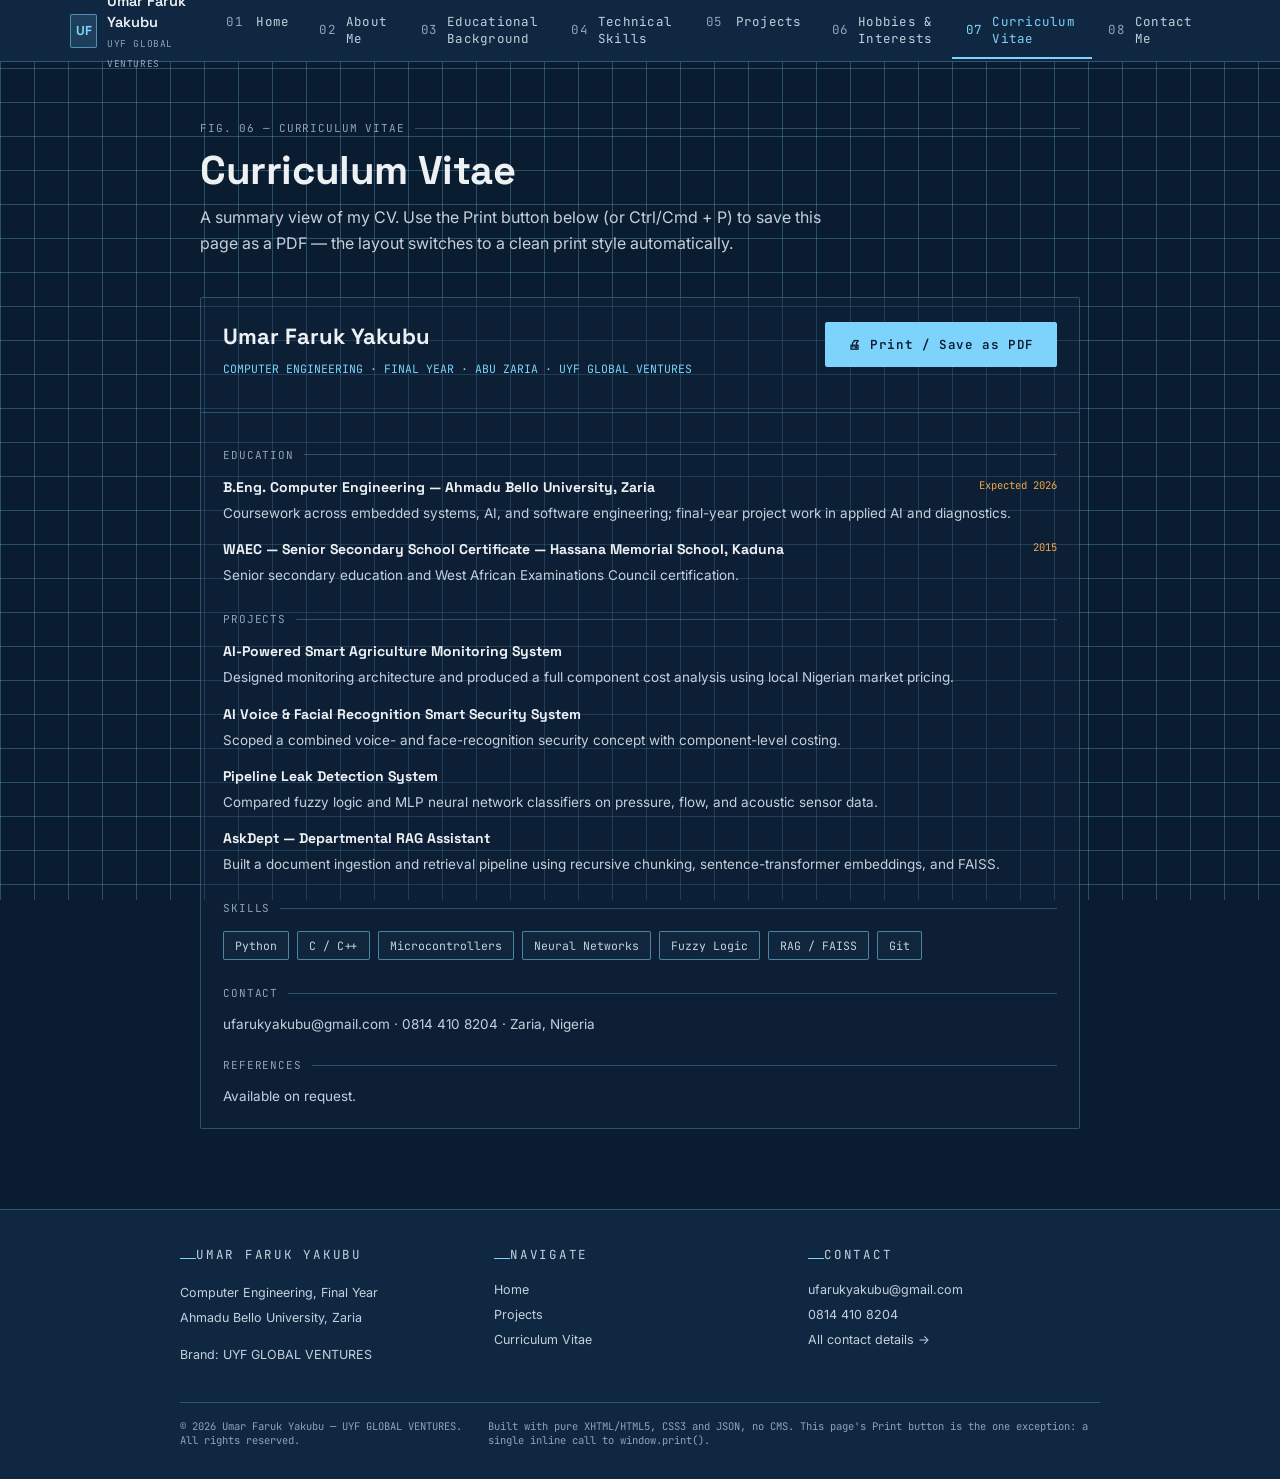
==== cv.html @ f2180076 "First commit" ====
<!DOCTYPE html>
<html lang="en">
<head>
<meta charset="UTF-8" />
<meta name="viewport" content="width=device-width, initial-scale=1.0" />
<title>Curriculum Vitae — Umar Faruk Yakubu</title>
<meta name="description" content="Curriculum Vitae of Umar Faruk Yakubu, final-year Computer Engineering student." />
<link rel="preconnect" href="https://fonts.googleapis.com" />
<link rel="preconnect" href="https://fonts.gstatic.com" crossorigin="crossorigin" />
<link href="https://fonts.googleapis.com/css2?family=Space+Grotesk:wght@400;500;600;700&amp;family=Inter:wght@400;500;600&amp;family=JetBrains+Mono:wght@400;500;600&amp;display=swap" rel="stylesheet" />
<link rel="stylesheet" href="assets/css/styles.css" />
<style>
  @media print{
    .site-header, footer.site, .btn{ display:none; }
    body{ padding-top:0; background:#fff; color:#000; }
    .cv-sheet{ border-color:#000; }
  }
</style>
<script type="application/ld+json">
{
  "@context": "https://schema.org",
  "@type": "ProfilePage",
  "name": "Curriculum Vitae — Umar Faruk Yakubu",
  "url": "cv.html",
  "mainEntity": {
    "@type": "Person",
    "name": "Umar Faruk Yakubu",
    "alternateName": "El Farouq",
    "email": "mailto:ufarukyakubu@gmail.com",
    "telephone": "+234-814-410-8204",
    "alumniOf": {
      "@type": "CollegeOrUniversity",
      "name": "Ahmadu Bello University, Zaria"
    }
  }
}
</script>
</head>
<body>

<header class="site-header">
  <div class="nav-wrap">
    <a class="brand" href="index.html">
      <span class="chip">UF</span>
      <span class="btext"><span class="n1">Umar Faruk Yakubu</span><br /><span class="n2">UYF GLOBAL VENTURES</span></span>
    </a>
    <input type="checkbox" id="nav-toggle" />
    <label class="nav-burger" for="nav-toggle" aria-label="Toggle navigation menu"><span></span></label>
    <nav class="site-nav" aria-label="Primary">
      <ul>
        <li><a href="index.html"><span class="pin">01</span>Home</a></li>
        <li><a href="about.html"><span class="pin">02</span>About Me</a></li>
        <li><a href="education.html"><span class="pin">03</span>Educational Background</a></li>
        <li><a href="skills.html"><span class="pin">04</span>Technical Skills</a></li>
        <li><a href="projects.html"><span class="pin">05</span>Projects</a></li>
        <li><a href="hobbies.html"><span class="pin">06</span>Hobbies &amp; Interests</a></li>
        <li data-current="true"><a href="cv.html"><span class="pin">07</span>Curriculum Vitae</a></li>
        <li><a href="contact.html"><span class="pin">08</span>Contact Me</a></li>
      </ul>
    </nav>
  </div>
</header>

<main>
  <div class="frame">
    <p class="fig"><span>FIG. 06 — CURRICULUM VITAE</span><span class="ln"></span></p>
    <h1 class="pagehead">Curriculum Vitae</h1>
    <p class="lede">A summary view of my CV. Use the Print button below (or Ctrl/Cmd + P) to save this page as a PDF — the layout switches to a clean print style automatically.</p>

    <div class="cv-sheet">
      <div class="cv-head">
        <div>
          <h2>Umar Faruk Yakubu</h2>
          <p class="role-line">COMPUTER ENGINEERING · FINAL YEAR · ABU ZARIA · UYF GLOBAL VENTURES</p>
        </div>
        <button type="button" class="btn btn-primary" onclick="window.print()">🖨 Print / Save as PDF</button>
      </div>
      <div class="cv-body">
        <div class="cv-section">
          <p class="fig"><span>EDUCATION</span><span class="ln"></span></p>
          <div class="cv-entry">
            <div class="top"><h4>B.Eng. Computer Engineering — Ahmadu Bello University, Zaria</h4><span class="when">Expected 2026</span></div>
            <p>Coursework across embedded systems, AI, and software engineering; final-year project work in applied AI and diagnostics.</p>
          </div>
          <div class="cv-entry">
            <div class="top"><h4>WAEC — Senior Secondary School Certificate — Hassana Memorial School, Kaduna</h4><span class="when">2015</span></div>
            <p>Senior secondary education and West African Examinations Council certification.</p>
          </div>
        </div>

        <div class="cv-section">
          <p class="fig"><span>PROJECTS</span><span class="ln"></span></p>
          <div class="cv-entry">
            <div class="top"><h4>AI-Powered Smart Agriculture Monitoring System</h4></div>
            <p>Designed monitoring architecture and produced a full component cost analysis using local Nigerian market pricing.</p>
          </div>
          <div class="cv-entry">
            <div class="top"><h4>AI Voice &amp; Facial Recognition Smart Security System</h4></div>
            <p>Scoped a combined voice- and face-recognition security concept with component-level costing.</p>
          </div>
          <div class="cv-entry">
            <div class="top"><h4>Pipeline Leak Detection System</h4></div>
            <p>Compared fuzzy logic and MLP neural network classifiers on pressure, flow, and acoustic sensor data.</p>
          </div>
          <div class="cv-entry">
            <div class="top"><h4>AskDept — Departmental RAG Assistant</h4></div>
            <p>Built a document ingestion and retrieval pipeline using recursive chunking, sentence-transformer embeddings, and FAISS.</p>
          </div>
        </div>

        <div class="cv-section">
          <p class="fig"><span>SKILLS</span><span class="ln"></span></p>
          <div class="tag-row">
            <span>Python</span><span>C / C++</span><span>Microcontrollers</span><span>Neural Networks</span><span>Fuzzy Logic</span><span>RAG / FAISS</span><span>Git</span>
          </div>
        </div>

        <div class="cv-section">
          <p class="fig"><span>CONTACT</span><span class="ln"></span></p>
          <p style="font-size:13.5px;color:var(--paper-dim);margin:0;">
            <a href="mailto:ufarukyakubu@gmail.com">ufarukyakubu@gmail.com</a> · <a href="tel:+2348144108204">0814 410 8204</a> · Zaria, Nigeria
          </p>
        </div>

        <div class="cv-section">
          <p class="fig"><span>REFERENCES</span><span class="ln"></span></p>
          <p style="font-size:13.5px;color:var(--paper-dim);margin:0;">Available on request.</p>
        </div>
      </div>
    </div>
  </div>
</main>

<footer class="site">
  <div class="foot-wrap">
    <div class="foot-col">
      <p class="eyebrow">Umar Faruk Yakubu</p>
      <p>Computer Engineering, Final Year<br />Ahmadu Bello University, Zaria</p>
      <p>Brand: UYF GLOBAL VENTURES</p>
    </div>
    <div class="foot-col">
      <p class="eyebrow">Navigate</p>
      <a href="index.html">Home</a>
      <a href="projects.html">Projects</a>
      <a href="cv.html">Curriculum Vitae</a>
    </div>
    <div class="foot-col">
      <p class="eyebrow">Contact</p>
      <address>
        <a href="mailto:ufarukyakubu@gmail.com">ufarukyakubu@gmail.com</a>
        <a href="tel:+2348144108204">0814 410 8204</a>
      </address>
      <a href="contact.html">All contact details →</a>
    </div>
  </div>
  <div class="foot-bottom">
    <span>&copy; 2026 Umar Faruk Yakubu — UYF GLOBAL VENTURES. All rights reserved.</span>
    <span>Built with pure XHTML/HTML5, CSS3 and JSON, no CMS. This page's Print button is the one exception: a single inline call to window.print().</span>
  </div>
</footer>

</body>
</html>
---- assets/css/styles.css ----
/* =========================================================
   UYF GLOBAL VENTURES — El Farouq Portfolio
   Pure CSS. No frameworks. No JavaScript.
   Mobile-first, then scaled up with min-width media queries.
   ========================================================= */

:root{
  --blue-deep:#0a1c30;
  --blue-panel:#0f2740;
  --blue-panel-2:#123256;
  --blue-line: rgba(125,211,252,0.28);
  --blue-line-strong: rgba(125,211,252,0.55);
  --cyan:#7dd3fc;
  --cyan-soft: rgba(125,211,252,0.14);
  --amber:#f2a54a;
  --paper:#eef1f4;
  --paper-dim:#c4d0dc;
  --ink-soft:#8fa3b8;
  --ok-green:#7ee0b8;
  --radius:2px;
  --display: 'Space Grotesk', Georgia, serif;
  --body: 'Inter', Arial, sans-serif;
  --mono: 'JetBrains Mono', 'Courier New', monospace;
  --nav-h: 62px;
}

*, *::before, *::after{ box-sizing:border-box; }
html{ scroll-behavior:smooth; }
body{
  margin:0;
  background:var(--blue-deep);
  color:var(--paper);
  font-family:var(--body);
  -webkit-font-smoothing:antialiased;
  background-image:
    linear-gradient(var(--blue-line) 1px, transparent 1px),
    linear-gradient(90deg, var(--blue-line) 1px, transparent 1px);
  background-size:34px 34px;
  background-attachment:fixed;
  padding-top:var(--nav-h);
}

@media (prefers-reduced-motion: reduce){
  html{ scroll-behavior:auto; }
  *{ animation-duration:0.001ms !important; transition-duration:0.001ms !important; }
}

a{ color:inherit; text-decoration:none; }
img{ max-width:100%; display:block; }
:focus-visible{ outline:2px solid var(--cyan); outline-offset:3px; }

.eyebrow{
  font-family:var(--mono);
  font-size:11px;
  letter-spacing:.14em;
  text-transform:uppercase;
  color:var(--cyan);
  display:flex; align-items:center; gap:8px;
  margin:0 0 10px;
}
.eyebrow::before{ content:''; width:16px; height:1px; background:var(--cyan); display:inline-block; }

/* =========================================================
   HEADER + NAVIGATION (pure CSS checkbox-hack mobile menu)
   ========================================================= */
.site-header{
  position:fixed; top:0; left:0; right:0; z-index:100;
  height:var(--nav-h);
  background:var(--blue-panel);
  border-bottom:1px solid var(--blue-line);
  display:flex; align-items:center;
}
.nav-wrap{
  width:100%; max-width:1180px; margin:0 auto;
  display:flex; align-items:center; justify-content:space-between;
  padding:0 20px;
}
.brand{ display:flex; align-items:center; gap:10px; }
.brand .chip{
  width:34px; height:34px; border:1px solid var(--blue-line-strong);
  border-radius:var(--radius); display:flex; align-items:center; justify-content:center;
  font-family:var(--display); font-weight:700; color:var(--cyan); font-size:13px;
  background:var(--cyan-soft);
}
.brand .btext{ line-height:1.25; }
.brand .btext .n1{ font-family:var(--display); font-weight:600; font-size:14.5px; }
.brand .btext .n2{ font-family:var(--mono); font-size:9.5px; color:var(--ink-soft); letter-spacing:.06em; }

/* checkbox hack: no JavaScript, pure CSS state toggle */
#nav-toggle{ position:absolute; opacity:0; pointer-events:none; }
.nav-burger{
  display:flex; align-items:center; justify-content:center;
  width:38px; height:38px; border:1px solid var(--blue-line-strong);
  border-radius:var(--radius); background:var(--cyan-soft); cursor:pointer;
}
.nav-burger span, .nav-burger span::before, .nav-burger span::after{
  content:''; display:block; position:relative; width:18px; height:2px; background:var(--cyan);
}
.nav-burger span::before{ position:absolute; top:-6px; width:18px; height:2px; background:var(--cyan); }
.nav-burger span::after{ position:absolute; top:6px; width:18px; height:2px; background:var(--cyan); }

.site-nav{
  position:fixed; top:var(--nav-h); left:0; right:0; bottom:0;
  background:var(--blue-deep);
  border-top:1px solid var(--blue-line);
  padding:10px 0;
  max-height:0; overflow:hidden;
  transition:max-height .3s ease;
}
#nav-toggle:checked ~ .site-nav{ max-height:600px; overflow-y:auto; }

.site-nav ul{ list-style:none; margin:0; padding:0; max-width:1180px; margin:0 auto; }
.site-nav a{
  display:flex; align-items:center; gap:10px;
  padding:14px 24px; font-size:14.5px; color:var(--paper-dim);
  border-left:2px solid transparent; font-family:var(--mono); font-size:12.5px;
  letter-spacing:.02em;
}
.site-nav a:hover, .site-nav a:focus-visible{ background:rgba(125,211,252,.06); color:var(--paper); }
.site-nav li[data-current="true"] a{
  color:var(--cyan); border-left-color:var(--cyan); background:var(--cyan-soft);
}
.site-nav .pin{ color:var(--ink-soft); width:20px; display:inline-block; }
.site-nav li[data-current="true"] .pin{ color:var(--cyan); }

@media (min-width:860px){
  .nav-burger{ display:none; }
  .site-nav{
    position:static; max-height:none; overflow:visible; border-top:none; padding:0;
    background:transparent; flex:1;
  }
  .site-nav ul{ display:flex; justify-content:flex-end; gap:2px; }
  .site-nav a{ padding:10px 14px; border-left:none; border-bottom:2px solid transparent; }
  .site-nav li[data-current="true"] a{ border-left:none; border-bottom-color:var(--cyan); background:transparent; }
  .nav-wrap{ align-items:center; }
}

/* =========================================================
   PAGE FRAME
   ========================================================= */
.frame{ max-width:920px; margin:0 auto; padding:48px 20px 80px; }
.fig{
  font-family:var(--mono); font-size:11px; color:var(--ink-soft); letter-spacing:.08em;
  display:flex; align-items:center; gap:10px; margin-bottom:10px;
}
.fig .ln{ height:1px; flex:1; background:var(--blue-line); }
h1.pagehead{
  font-family:var(--display); font-weight:700; font-size:clamp(28px,6vw,40px);
  margin:0 0 8px; letter-spacing:-.01em;
}
.lede{ color:var(--paper-dim); font-size:16px; line-height:1.65; max-width:640px; margin:0 0 40px; }

.card{
  border:1px solid var(--blue-line); background:rgba(15,39,64,0.45);
  border-radius:var(--radius); padding:24px 26px; position:relative;
}
.card::before{ content:''; position:absolute; top:-1px; left:-1px; width:10px; height:10px; border-top:1px solid var(--cyan); border-left:1px solid var(--cyan); }
.card::after{ content:''; position:absolute; bottom:-1px; right:-1px; width:10px; height:10px; border-bottom:1px solid var(--cyan); border-right:1px solid var(--cyan); }

/* =========================================================
   HERO (Home)
   ========================================================= */
.hero{ position:relative; padding:56px 20px 48px; border-bottom:1px solid var(--blue-line); overflow:hidden; }
.hero-trace{ position:absolute; inset:0; width:100%; height:100%; opacity:.5; pointer-events:none; }
.hero-trace path{ fill:none; stroke:var(--cyan); stroke-width:1; }
.hero-trace circle{ fill:var(--cyan); }

.datasheet{ position:relative; max-width:760px; margin:0 auto; z-index:2; }
.datasheet .part-no{ font-family:var(--mono); font-size:11px; color:var(--amber); letter-spacing:.08em; margin-bottom:16px; }
.datasheet h1{ font-family:var(--display); font-weight:700; font-size:clamp(36px,9vw,68px); line-height:1.0; margin:0 0 14px; letter-spacing:-.02em; }
.datasheet h1 span{ color:var(--cyan); }
.datasheet .role-line{ font-family:var(--mono); font-size:13px; color:var(--paper-dim); margin-bottom:22px; }
.datasheet .desc{ font-size:16.5px; line-height:1.7; color:var(--paper-dim); max-width:560px; margin-bottom:30px; }

.cta-row{ display:flex; gap:14px; flex-wrap:wrap; margin-bottom:38px; }
.btn{
  font-family:var(--mono); font-size:12.5px; letter-spacing:.05em; padding:13px 22px;
  border-radius:var(--radius); cursor:pointer; display:inline-flex; align-items:center; gap:8px;
}
.btn-primary{ background:var(--cyan); color:var(--blue-deep); border:1px solid var(--cyan); font-weight:600; }
.btn-primary:hover{ box-shadow:0 6px 20px rgba(125,211,252,.25); }
.btn-ghost{ background:transparent; color:var(--paper); border:1px solid var(--blue-line-strong); }
.btn-ghost:hover{ border-color:var(--cyan); color:var(--cyan); }

.params{
  display:grid; grid-template-columns:repeat(3,1fr); border:1px solid var(--blue-line);
  border-radius:var(--radius); overflow:hidden;
}
.params div{ padding:14px 12px; border-right:1px solid var(--blue-line); }
.params div:last-child{ border-right:none; }
.params .k{ font-family:var(--mono); font-size:9.5px; color:var(--ink-soft); letter-spacing:.06em; margin-bottom:5px; }
.params .v{ font-family:var(--display); font-weight:600; font-size:13.5px; color:var(--cyan); }

.home-sections{ padding:48px 20px 10px; max-width:960px; margin:0 auto; }
.row-2{ display:grid; grid-template-columns:1fr; gap:18px; }
.mini-card{ border:1px solid var(--blue-line); border-radius:var(--radius); padding:20px 22px; background:rgba(15,39,64,.3); }
.mini-card h3{ font-family:var(--display); font-size:16px; margin:0 0 8px; }
.mini-card p{ font-size:14px; color:var(--paper-dim); line-height:1.6; margin:0 0 12px; }
.mini-card .go{ font-family:var(--mono); font-size:11.5px; color:var(--cyan); }

@media (min-width:640px){
  .row-2{ grid-template-columns:1fr 1fr; }
  .params div{ padding:16px 18px; }
}

/* =========================================================
   ABOUT
   ========================================================= */
.about-grid{ display:grid; grid-template-columns:1fr; gap:28px; align-items:start; }
.about-grid p{ font-size:15.5px; line-height:1.8; color:var(--paper-dim); margin:0 0 18px; }
.about-grid strong{ color:var(--paper); }
.trait-list{ list-style:none; margin:0; padding:0; display:flex; flex-direction:column; gap:12px; }
.trait-list li{ display:flex; gap:12px; align-items:flex-start; font-size:13.5px; color:var(--paper-dim); }
.trait-list .tag{ font-family:var(--mono); font-size:10px; color:var(--cyan); border:1px solid var(--blue-line-strong); border-radius:var(--radius); padding:3px 7px; flex-shrink:0; margin-top:1px; }
@media (min-width:860px){ .about-grid{ grid-template-columns:1.3fr 1fr; gap:36px; } }

/* =========================================================
   TIMELINE (Education)
   ========================================================= */
.timeline{ position:relative; padding-left:26px; }
.timeline::before{ content:''; position:absolute; left:5px; top:6px; bottom:6px; width:1px; background:var(--blue-line); }
.tl-item{ position:relative; padding-bottom:32px; }
.tl-item:last-child{ padding-bottom:0; }
.tl-item::before{ content:''; position:absolute; left:-26px; top:4px; width:11px; height:11px; border-radius:50%; background:var(--blue-deep); border:2px solid var(--cyan); }
.tl-item .when{ font-family:var(--mono); font-size:11px; color:var(--amber); margin-bottom:6px; letter-spacing:.05em; }
.tl-item h3{ font-family:var(--display); font-size:18px; margin:0 0 4px; }
.tl-item .org{ font-size:13.5px; color:var(--cyan); margin-bottom:10px; }
.tl-item p{ font-size:14.5px; color:var(--paper-dim); line-height:1.7; margin:0; }
.placeholder-note{ margin-top:8px; font-family:var(--mono); font-size:11px; color:var(--ink-soft); border-left:2px solid var(--amber); padding-left:10px; }

/* =========================================================
   SKILLS + ACCORDION (native <details>, no JS)
   ========================================================= */
.skill-groups{ display:grid; grid-template-columns:1fr; gap:16px; }
@media (min-width:700px){ .skill-groups{ grid-template-columns:1fr 1fr; } }

details.skill-card{ border:1px solid var(--blue-line); border-radius:var(--radius); background:rgba(15,39,64,.35); padding:0; overflow:hidden; }
details.skill-card summary{
  list-style:none; cursor:pointer; padding:18px 22px; display:flex; align-items:center; justify-content:space-between;
  font-family:var(--display); font-size:15.5px;
}
details.skill-card summary::-webkit-details-marker{ display:none; }
details.skill-card summary::before{ content:''; width:8px; height:8px; background:var(--cyan); border-radius:1px; margin-right:10px; flex-shrink:0; }
details.skill-card summary::after{ content:'+'; font-family:var(--mono); color:var(--cyan); font-size:16px; margin-left:auto; }
details.skill-card[open] summary::after{ content:'\2212'; }
details.skill-card summary:hover{ background:rgba(125,211,252,.05); }
.skill-body{ padding:0 22px 20px; }
.skill-body .sub{ font-family:var(--mono); font-size:10.5px; color:var(--ink-soft); margin-bottom:14px; }
.tag-row{ display:flex; flex-wrap:wrap; gap:8px; }
.tag-row span{
  font-family:var(--mono); font-size:11.5px; padding:6px 11px; border:1px solid var(--blue-line-strong);
  border-radius:var(--radius); color:var(--paper-dim); background:rgba(125,211,252,.04);
}

/* =========================================================
   PROJECTS + CSS-ONLY :target MODAL
   ========================================================= */
.proj-grid{ display:grid; grid-template-columns:1fr; gap:20px; }
@media (min-width:700px){ .proj-grid{ grid-template-columns:1fr 1fr; } }

.proj{
  border:1px solid var(--blue-line); border-radius:var(--radius); overflow:hidden;
  background:rgba(15,39,64,.35); display:flex; flex-direction:column;
}
.proj .thumb{ aspect-ratio:16/9; border-bottom:1px solid var(--blue-line); background:var(--blue-panel-2); overflow:hidden; }
.proj .thumb img{ width:100%; height:100%; object-fit:cover; }
.proj-body{ padding:20px 22px; display:flex; flex-direction:column; gap:10px; flex:1; }
.proj-top{ display:flex; justify-content:space-between; align-items:flex-start; gap:12px; }
.proj-top h3{ font-family:var(--display); font-size:17px; margin:0; }
.proj-id{ font-family:var(--mono); font-size:10px; color:var(--amber); border:1px solid var(--amber); border-radius:var(--radius); padding:3px 7px; flex-shrink:0; white-space:nowrap; }
.proj-body p{ font-size:13.5px; color:var(--paper-dim); line-height:1.65; margin:0; }
.proj-body .tag-row span{ font-size:10.5px; }
.detail-link{ margin-top:auto; font-family:var(--mono); font-size:11.5px; color:var(--cyan); align-self:flex-start; padding-top:6px; }
.detail-link:hover{ text-decoration:underline; }

/* the CSS-only modal, driven purely by the :target pseudo-class */
.modal-overlay{
  position:fixed; inset:0; background:rgba(6,14,24,.82); z-index:200;
  display:flex; align-items:center; justify-content:center; padding:20px;
  opacity:0; visibility:hidden; transition:opacity .2s ease;
}
.modal-overlay:target{ opacity:1; visibility:visible; }
.modal-box{
  max-width:520px; width:100%; background:var(--blue-panel); border:1px solid var(--blue-line-strong);
  border-radius:var(--radius); padding:28px 26px; position:relative;
}
.modal-box .modal-id{ font-family:var(--mono); font-size:10px; color:var(--amber); border:1px solid var(--amber); border-radius:var(--radius); padding:3px 7px; display:inline-block; margin-bottom:14px; }
.modal-box h3{ font-family:var(--display); font-size:20px; margin:0 0 10px; }
.modal-box p{ font-size:14px; color:var(--paper-dim); line-height:1.7; margin:0 0 18px; }
.modal-close{
  position:absolute; top:14px; right:14px; width:30px; height:30px; border:1px solid var(--blue-line-strong);
  border-radius:var(--radius); display:flex; align-items:center; justify-content:center; color:var(--cyan);
  font-family:var(--mono); font-size:14px;
}
.modal-close:hover{ border-color:var(--cyan); background:var(--cyan-soft); }

/* =========================================================
   HOBBIES
   ========================================================= */
.hobby-grid{ display:grid; grid-template-columns:1fr; gap:18px; }
@media (min-width:700px){ .hobby-grid{ grid-template-columns:1fr 1fr; } }
.hobby-card{ border:1px solid var(--blue-line); border-radius:var(--radius); padding:22px; }
.hobby-card .num{ font-family:var(--mono); font-size:11px; color:var(--ink-soft); margin-bottom:10px; }
.hobby-card h3{ font-family:var(--display); font-size:16.5px; margin:0 0 8px; }
.hobby-card p{ font-size:14px; color:var(--paper-dim); line-height:1.7; margin:0; }

/* =========================================================
   CV
   ========================================================= */
.cv-sheet{ border:1px solid var(--blue-line); border-radius:var(--radius); background:rgba(15,39,64,.4); }
.cv-head{ padding:24px 22px; border-bottom:1px solid var(--blue-line); display:flex; justify-content:space-between; align-items:flex-start; flex-wrap:wrap; gap:14px; }
.cv-head h2{ font-family:var(--display); font-size:22px; margin:0 0 6px; }
.cv-head .role-line{ font-family:var(--mono); font-size:11.5px; color:var(--cyan); }
.cv-body{ padding:24px 22px; }
.cv-section{ margin-bottom:26px; }
.cv-section:last-child{ margin-bottom:0; }
.cv-section .fig{ margin-bottom:16px; }
.cv-entry{ margin-bottom:16px; }
.cv-entry:last-child{ margin-bottom:0; }
.cv-entry .top{ display:flex; justify-content:space-between; gap:10px; flex-wrap:wrap; }
.cv-entry h4{ font-family:var(--display); font-size:14px; margin:0; }
.cv-entry .when{ font-family:var(--mono); font-size:10.5px; color:var(--amber); }
.cv-entry p{ font-size:13.5px; color:var(--paper-dim); margin:6px 0 0; line-height:1.65; }

/* =========================================================
   CONTACT
   ========================================================= */
.contact-grid{ display:grid; grid-template-columns:1fr; gap:22px; }
@media (min-width:780px){ .contact-grid{ grid-template-columns:1fr 1fr; } }
.ch-list{ list-style:none; margin:0; padding:0; display:flex; flex-direction:column; gap:14px; }
.ch-list a, .ch-list .row{
  display:flex; align-items:center; gap:14px; padding:14px 16px; border:1px solid var(--blue-line);
  border-radius:var(--radius);
}
.ch-list a:hover{ border-color:var(--cyan); background:var(--cyan-soft); }
.ch-list .ic{ width:34px; height:34px; border:1px solid var(--blue-line-strong); border-radius:var(--radius); display:flex; align-items:center; justify-content:center; flex-shrink:0; color:var(--cyan); }
.ch-list .k{ font-family:var(--mono); font-size:10px; color:var(--ink-soft); letter-spacing:.06em; margin-bottom:2px; display:block; }
.ch-list .v{ font-size:14px; display:block; }

address{ font-style:normal; }

/* =========================================================
   FOOTER
   ========================================================= */
footer.site{ border-top:1px solid var(--blue-line); background:var(--blue-panel); padding:32px 20px; }
.foot-wrap{ max-width:920px; margin:0 auto; display:grid; grid-template-columns:1fr; gap:22px; }
@media (min-width:700px){ .foot-wrap{ grid-template-columns:1fr 1fr 1fr; } }
.foot-col p, .foot-col a{ font-size:12.5px; color:var(--paper-dim); line-height:2; display:block; }
.foot-col a:hover{ color:var(--cyan); }
.foot-bottom{
  max-width:920px; margin:22px auto 0; padding-top:16px; border-top:1px solid var(--blue-line);
  font-family:var(--mono); font-size:10.5px; color:var(--ink-soft);
  display:flex; flex-direction:column; gap:6px;
}
@media (min-width:700px){ .foot-bottom{ flex-direction:row; justify-content:space-between; } }
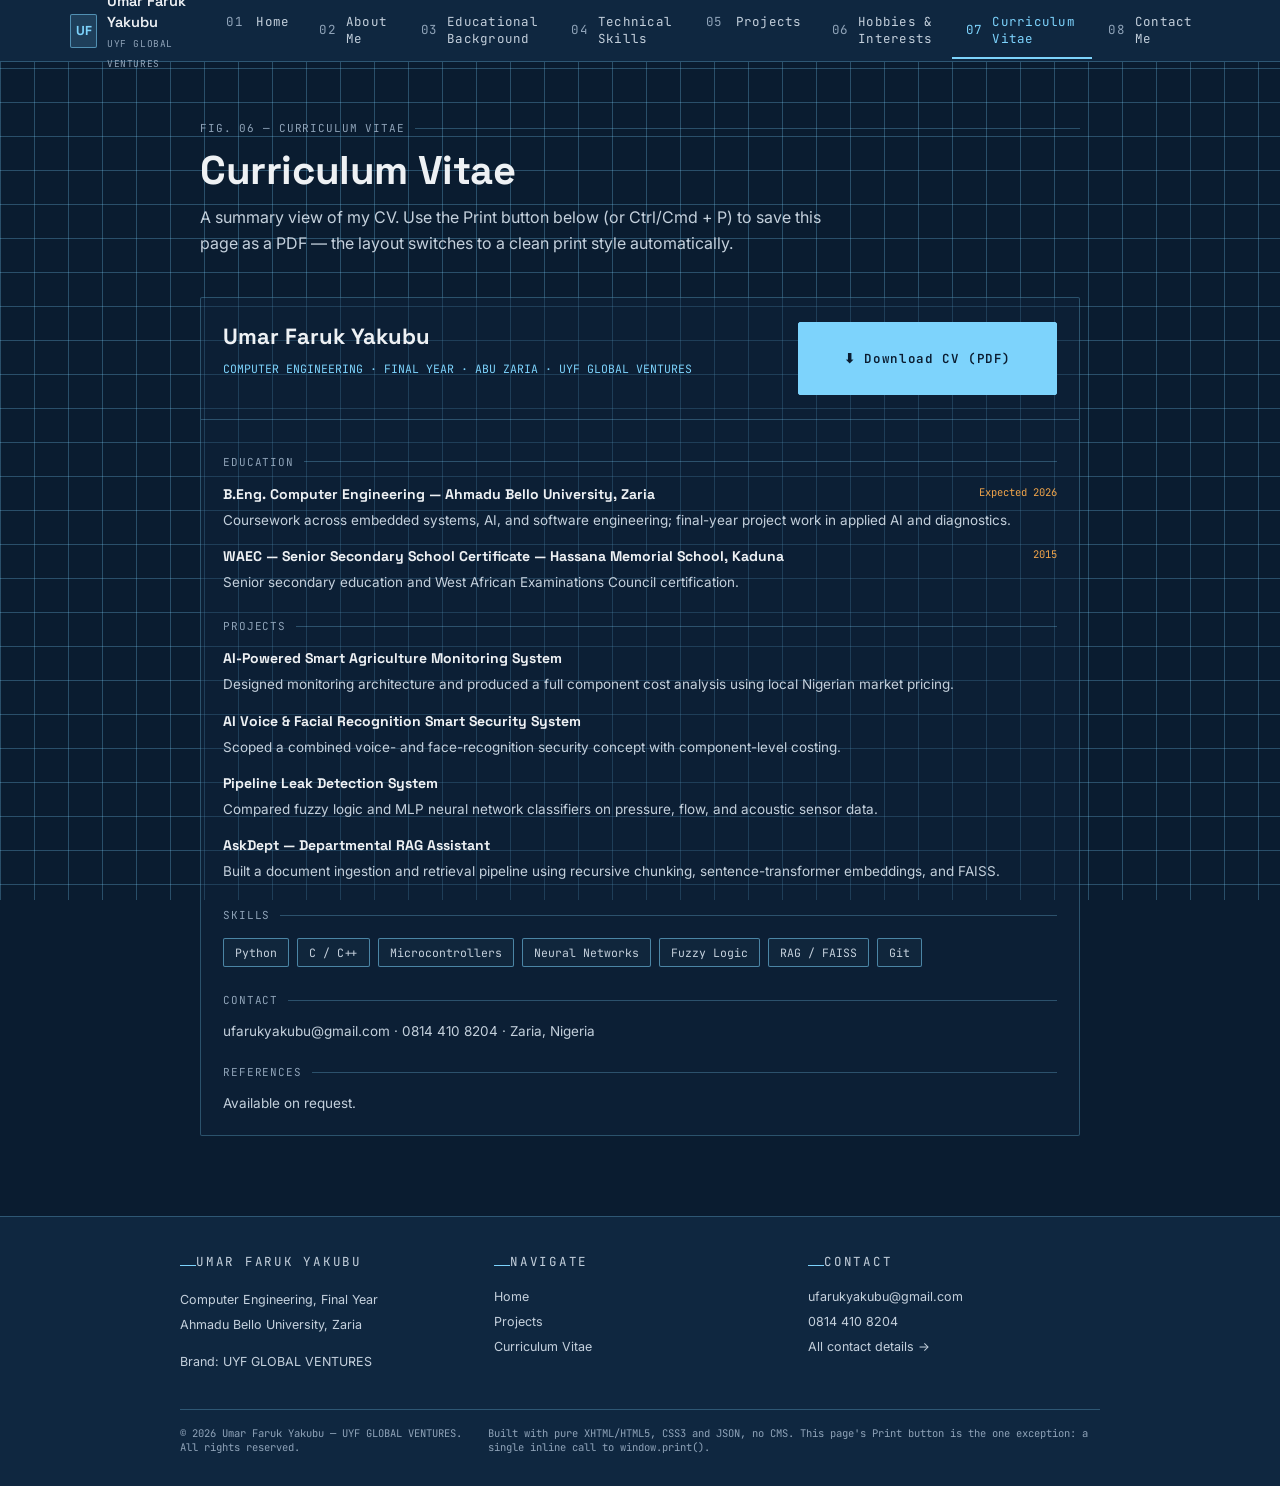
==== commit 8cf5ae7d: "Update cv.html" ====
--- a/cv.html
+++ b/cv.html
@@ -73,7 +73,9 @@
           <h2>Umar Faruk Yakubu</h2>
           <p class="role-line">COMPUTER ENGINEERING · FINAL YEAR · ABU ZARIA · UYF GLOBAL VENTURES</p>
         </div>
-        <button type="button" class="btn btn-primary" onclick="window.print()">🖨 Print / Save as PDF</button>
+        <button type="button" class="btn btn-primary">
+          <a href="assets/umar-faruk-yakubu-cv.pdf" download="Umar-Faruk-Yakubu-CV.pdf" class="btn btn-primary">⬇ Download CV (PDF)</a>
+        </button>
       </div>
       <div class="cv-body">
         <div class="cv-section">
